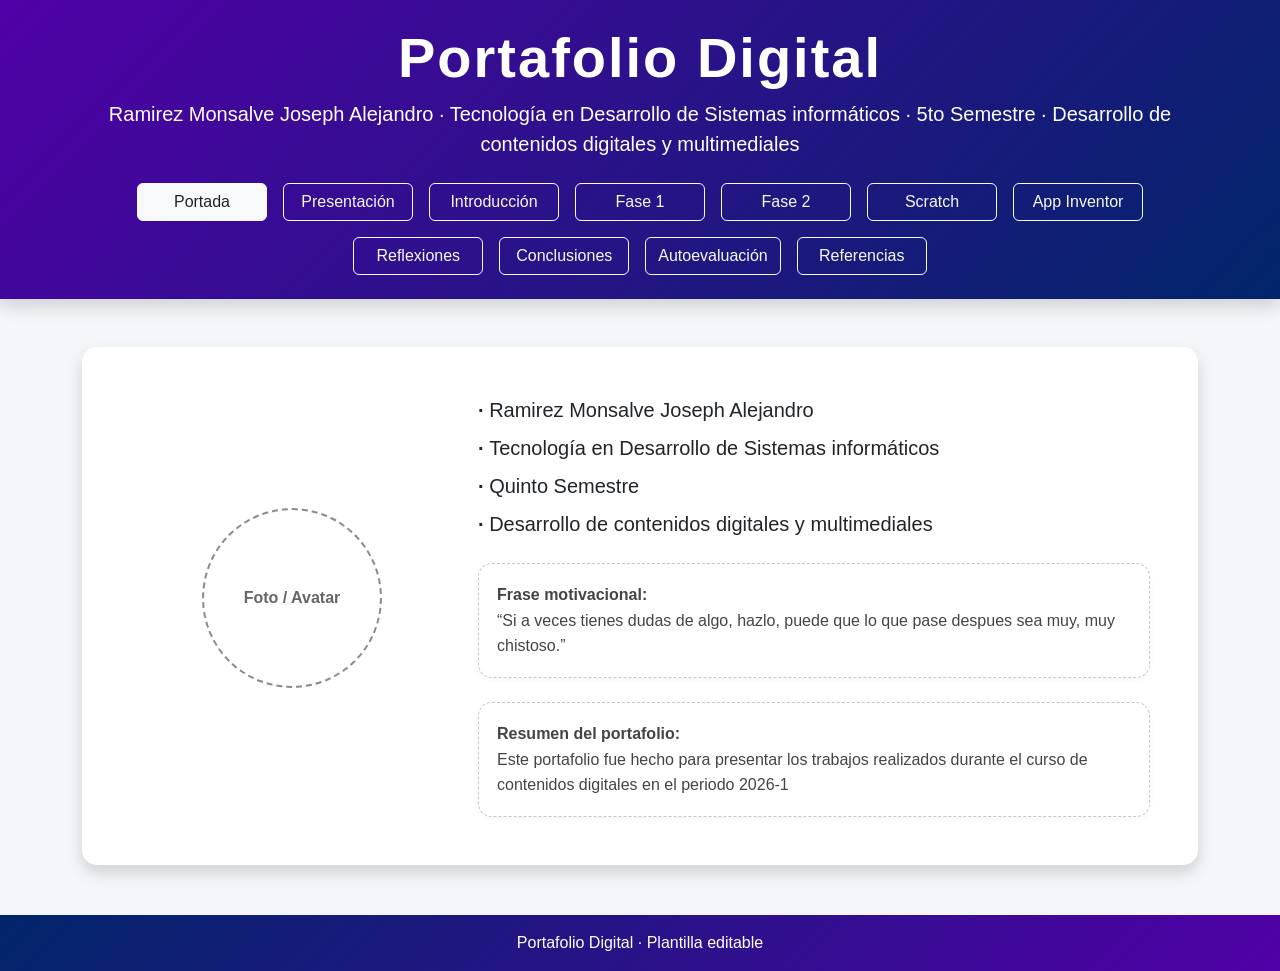
==== index.html @ 457e3049 "24/05/2026 cambios hechos en la portada e introduccion" ====
<!DOCTYPE html>
<html lang="es">

<head>
    <meta charset="UTF-8">
    <meta name="viewport" content="width=device-width, initial-scale=1.0">
    <title>Portafolio Digital</title>

    <!-- Bootstrap 5 -->
    <link href="https://cdn.jsdelivr.net/npm/bootstrap@5.3.7/dist/css/bootstrap.min.css" rel="stylesheet">

    <!-- CSS propio -->
    <link rel="stylesheet" href="estilosPortafolio.css">
</head>

<body>

    <header class="bg-dark text-white text-center py-4 shadow">
        <div class="container">
            <h1 class="display-4 fw-bold mb-2">Portafolio Digital</h1>

            <p class="lead mb-0">
                Ramirez Monsalve Joseph Alejandro · Tecnología en Desarrollo de Sistemas informáticos · 5to Semestre · Desarrollo de contenidos digitales y multimediales
            </p>

            <nav class="mt-4">
                <ul class="nav justify-content-center gap-3">
                    <li class="nav-item">
                        <button class="btn btn-outline-light menu-btn" onclick="mostrarSeccion('portada', this)">Portada</button>
                    </li>
                    <li class="nav-item">
                        <button class="btn btn-outline-light menu-btn" onclick="mostrarSeccion('presentacion', this)">Presentación</button>
                    </li>
                    <li class="nav-item">
                        <button class="btn btn-outline-light menu-btn" onclick="mostrarSeccion('introduccion', this)">Introducción</button>
                    </li>
                    <li class="nav-item">
                        <button class="btn btn-outline-light menu-btn" onclick="mostrarSeccion('fase1', this)">Fase 1</button>
                    </li>
                    <li class="nav-item">
                        <button class="btn btn-outline-light menu-btn" onclick="mostrarSeccion('fase2', this)">Fase 2</button>
                    </li>
                    <li class="nav-item">
                        <button class="btn btn-outline-light menu-btn" onclick="mostrarSeccion('scratch', this)">Scratch</button>
                    </li>
                    <li class="nav-item">
                        <button class="btn btn-outline-light menu-btn" onclick="mostrarSeccion('appinventor', this)">App Inventor</button>
                    </li>
                    <li class="nav-item">
                        <button class="btn btn-outline-light menu-btn" onclick="mostrarSeccion('reflexiones', this)">Reflexiones</button>
                    </li>
                    <li class="nav-item">
                        <button class="btn btn-outline-light menu-btn" onclick="mostrarSeccion('conclusiones', this)">Conclusiones</button>
                    </li>
                    <li class="nav-item">
                        <button class="btn btn-outline-light menu-btn" onclick="mostrarSeccion('autoevaluacion', this)">Autoevaluación</button>
                    </li>
                    <li class="nav-item">
                        <button class="btn btn-outline-light menu-btn" onclick="mostrarSeccion('referencias', this)">Referencias</button>
                    </li>
                </ul>
            </nav>
        </div>
    </header>

    <main class="container my-5">

        <!-- PORTADA / INICIO -->
        <section id="portada" class="contenido-seccion">
            <div class="card shadow border-0 mb-5">
                <div class="card-body p-4 p-md-5">
                    <div class="row align-items-center g-4">
                        <div class="col-md-4 text-center">
                            <div class="avatar-placeholder mx-auto mb-3">Foto / Avatar</div>
                        </div>
                        <div class="col-md-8">
                            <p class="fs-5 mb-2"><strong> · </strong>Ramirez Monsalve Joseph Alejandro</p>
                            <p class="fs-5 mb-2"><strong> · </strong>Tecnología en Desarrollo de Sistemas informáticos</p>
                            <p class="fs-5 mb-2"><strong> · </strong>Quinto Semestre</p>
                            <p class="fs-5 mb-4"><strong> · </strong>Desarrollo de contenidos digitales y multimediales</p>

                            <div class="template-box mb-4">
                                <strong>Frase motivacional:</strong><br>
                                “Si a veces tienes dudas de algo, hazlo, puede que lo que pase despues sea muy, muy chistoso.”
                            </div>

                            <div class="template-box">
                                <strong>Resumen del portafolio:</strong><br>
                                Este portafolio fue hecho para presentar los trabajos realizados durante el curso de contenidos digitales en el periodo 2026-1
                            </div>
                        </div>
                    </div>
                </div>
            </div>
        </section>

        <!-- PRESENTACIÓN PERSONAL -->
        <section id="presentacion" class="contenido-seccion d-none">
            <div class="card shadow border-0 mb-5">
                <div class="card-body p-4 p-md-5">
                    <h2 class="mb-4">Presentación Personal</h2>

                    <div class="row g-4">
                        <div class="col-md-4 text-center">
                            <div class="photo-placeholder mx-auto mb-3">Foto personal</div>
                            <p class="text-muted">Inserta aquí tu fotografía</p>
                        </div>
                        <div class="col-md-8">
                            <div class="template-box mb-3">
                                <strong>Datos académicos:</strong><br>
                                Programa: Tecnología en Desarrollo de Sistemas informáticos<br>
                                Semestre: 5<br>
                                Institución: Unidades Tecnologicas de Santander<br>
                                Grupo: B193
                            </div>

                            <div class="template-box mb-3">
                                <strong>Competencias adquiridas:</strong><br>
                                <strong> · </strong>Aplicación básica de IA en actividades académicas y creativas.<br>
                                <strong> · </strong>Uso de plataformas como Scratch, App Inventor, Canva y recursos multimedia.<br>
                                <strong> · </strong>Fortalecimiento de habilidades de investigación, análisis y síntesis de información.<br>
                                <strong> · </strong>Mejora en la autonomía y adaptación al uso de nuevas tecnologías.<br>
                                <strong> · </strong>Diseño y organización de recursos visuales, presentaciones e infografías digitales.<br>
                            </div>

                            <div class="template-box mb-3">
                                <strong>Expectativas del portafolio:</strong><br>
                                El propósito del portafolio es el de registrar los trabajos hechos en el curso a lo largo del semestre en un espacio 
                                organizado, así se pueden presentar proyectos, reflexiones y las actividades realizadas, demostrando el compromiso obtenido
                                durante el curso. <br>
                                Tambien sirve como apoyo para futuras experiencias académicas o profesionales relacionadas con el uso de tecnologías 
                                digitales y programación educativa.
                            </div>

                            <div class="template-box">
                                <strong>Redes académicas:</strong><br>
                                GitHub: https://github.com/JosRamAleMon<br>
                                Correo académico: jalejandroramirez@uts.edu.co
                            </div>
                        </div>
                    </div>
                </div>
            </div>
        </section>

        <!-- INTRODUCCIÓN Y OBJETIVOS -->
        <section id="introduccion" class="contenido-seccion d-none">
            <div class="card shadow border-0 mb-5">
                <div class="card-body p-4 p-md-5">
                    <h2 class="mb-4">Introducción y Objetivos</h2>

                    <div class="row g-4">
                        <div class="col-lg-6">
                            <div class="template-box h-100">
                                <strong>Descripción del portafolio:</strong><br>
                                Explica aquí qué contiene el portafolio, cómo está organizado y para qué sirve.
                            </div>
                        </div>
                        <div class="col-lg-6">
                            <div class="template-box h-100">
                                <strong>Propósito pedagógico:</strong><br>
                                Describe la intención formativa del portafolio y cómo evidencia tu proceso de aprendizaje.
                            </div>
                        </div>
                        <div class="col-lg-6">
                            <div class="template-box h-100">
                                <strong>Competencias desarrolladas:</strong><br>
                                Escribe aquí las competencias digitales, creativas, investigativas y comunicativas que has trabajado.
                            </div>
                        </div>
                        <div class="col-lg-6">
                            <div class="template-box h-100">
                                <strong>Objetivos de aprendizaje del semestre:</strong><br>
                                Enumera o redacta los objetivos que esperabas alcanzar durante el semestre.
                            </div>
                        </div>
                    </div>
                </div>
            </div>
        </section>

        <!-- FASE 1 -->
        <section id="fase1" class="contenido-seccion d-none">
            <h2 class="text-center mb-4">Fase 1 – Fundamentos del Diseño Digital y Creación de Contenidos</h2>

            <div class="card mb-5 shadow">
                <div class="card-body">
                    <h3 class="card-title text-center mb-4">
                        Reflexion sobre fundamentos de contenidos digitales
                    </h3>
                    <p> Reflexión escrita sobre fundamentos del diseño digital + Principios multimedia de Mayer + Tendencias, Licenciamiento, y ejemplos de buen uso. </p>
                    <div style="position: relative; width: 100%; height: 0; padding-top: 56.2500%; padding-bottom: 0; box-shadow: 0 2px 8px 0 rgba(63,69,81,0.16); margin-top: 1.6em; margin-bottom: 0.9em; overflow: hidden; border-radius: 8px; will-change: transform;">
                        <iframe loading="lazy" style="position: absolute; width: 100%; height: 100%; top: 0; left: 0; border: none; padding: 0;margin: 0;" src="https://www.canva.com/design/DAHDxlgS-uE/zP5AZ1cDofxCfJbqHBck_g/view?embed" allowfullscreen="allowfullscreen" allow="fullscreen"></iframe>
                    </div>
                </div>
            </div>

            <div class="card mb-5 shadow">
                <div class="card-body">
                    <h3 class="card-title text-center mb-4">
                        Infografia Interactiva
                    </h3>
                    <p>Infografia interactiva sobre los componentes de un computador, hecho con ayuda de la IA.</p>
                    <div style="width: 100%;">
                        <div style="position: relative; padding-bottom: 200%; padding-top: 0; height: 0;">
                            <iframe title="Componentes de un Computador" frameborder="0" width="800" height="1600" style="position: absolute; top: 0; left: 0; width: 100%; height: 100%;" src="https://view.genially.com/6997bfcaf762c35028108b1b" type="text/html" allowscriptaccess="always" allowfullscreen="true" scrolling="yes" allownetworking="all"></iframe>
                        </div>
                    </div>
                </div>
            </div>

            <div class="card mb-5 shadow">
                <div class="card-body">
                    <h3 class="card-title text-center mb-4">
                        Video educativo corto
                    </h3>
                    <p>Video en base a la presentacion anterior..</p>
                    <div class="ratio ratio-16x9">
                        <iframe width="560" height="315" src="https://www.youtube-nocookie.com/embed/HgiDyEguCLk?si=6AqG0J8-cFuMCOn7" title="YouTube video player" frameborder="0" allow="accelerometer; autoplay; clipboard-write; encrypted-media; gyroscope; picture-in-picture; web-share" referrerpolicy="strict-origin-when-cross-origin" allowfullscreen></iframe>
                    </div>
                </div>
            </div>

            <div class="card mb-5 shadow">
                <div class="card-body">
                    <h3 class="card-title text-center mb-4">
                        Presentacion Interactiva
                    </h3>
                    <p>Presentacion hecha segun un video explicativo sobre contenido digital.</p>
                    <div style="position: relative; width: 100%; height: 0; padding-top: 56.2500%; padding-bottom: 0; box-shadow: 0 2px 8px 0 rgba(63,69,81,0.16); margin-top: 1.6em; margin-bottom: 0.9em; overflow: hidden; border-radius: 8px; will-change: transform;">
                        <iframe loading="lazy" style="position: absolute; width: 100%; height: 100%; top: 0; left: 0; border: none; padding: 0;margin: 0;" src="https://www.canva.com/design/DAHA7z_H5Ng/VsrTJFutkzbxdlddaWhk6Q/view?embed" allowfullscreen="allowfullscreen" allow="fullscreen"></iframe>
                    </div>
                </div>
            </div>

            <div class="card mb-5 shadow">
                <div class="card-body">
                    <h3 class="card-title text-center mb-4">
                        Matriz de Planeacion
                    </h3>
                    <div style="position: relative; width: 100%; height: 0; padding-top: 75.0000%; padding-bottom: 0; box-shadow: 0 2px 8px 0 rgba(63,69,81,0.16); margin-top: 1.6em; margin-bottom: 0.9em; overflow: hidden; border-radius: 8px; will-change: transform;">
                        <iframe loading="lazy" style="position: absolute; width: 100%; height: 100%; top: 0; left: 0; border: none; padding: 0;margin: 0;" src="https://www.canva.com/design/DAHBl4acX18/O8bgOC0KvhC_Vy_Od4JglA/view?embed" allowfullscreen="allowfullscreen" allow="fullscreen"></iframe>
                    </div>
                </div>
            </div>
        </section>

        <!-- FASE 2 -->
        <section id="fase2" class="contenido-seccion d-none">
            <h2 class="text-center mb-4">Fase 2 – Inteligencia Artificial y Programación Educativa</h2>

            <div class="card mb-5 shadow">
                <div class="card-body">
                    <h3 class="card-title text-center mb-4">
                        Gastos economicos de la IA
                    </h3>
                    <p>Infografia explicativa hecha con apoyo de la IA. Tener en cuenta el ejercicio evaluativo disponible al final.</p>
                    <div style="width: 100%;">
                        <div style="position: relative; padding-bottom: 200%; padding-top: 0; height: 0;">
                            <iframe title="GASTOS ECONÓMICOS DE LA IA" frameborder="0" width="800" height="1600" style="position: absolute; top: 0; left: 0; width: 100%; height: 100%;" src="https://view.genially.com/69a2ddd88cd01024f6133fe0" type="text/html" allowscriptaccess="always" allowfullscreen="true" scrolling="yes" allownetworking="all"></iframe>
                        </div>
                    </div>
                </div>
            </div>

            <div class="card mb-5 shadow">
                <div class="card-body">
                    <h3 class="card-title text-center mb-4">
                        Costos de la IA
                    </h3>
                    <p>Video segun la presentacion anterior.</p>
                    <div class="ratio ratio-16x9">
                        <iframe width="560" height="315" src="https://www.youtube-nocookie.com/embed/7w4ALa8nwgw?si=UfQbt5J9OAQ-_tDI" title="YouTube video player" frameborder="0" allow="accelerometer; autoplay; clipboard-write; encrypted-media; gyroscope; picture-in-picture; web-share" referrerpolicy="strict-origin-when-cross-origin" allowfullscreen></iframe>
                    </div>
                </div>
            </div>

            <div class="card mb-5 shadow">
                <div class="card-body">
                    <h3 class="card-title text-center mb-4">
                        Infografia + Diseño de prompts educativos + Recursos de texto con IA + Recursos visuales con IA
                    </h3>
                    <p>Infografia en donde, aparte de la informacion consultada, se muestran los prompts utilizados para el proceso de creacion.</p>
                    <div class="ratio ratio-16x9">
                        <iframe src="documentos/Prompts y Bibliografia - IA y Sostenibilidad - Ramirez Joseph.pdf" width="100%" height="600px" style="border:none;"></iframe>
                    </div>
                </div>
            </div>

            <div class="col-md-6">
                <div class="card h-100 shadow">
                    <div class="card-body">
                        <h3 class="card-title text-center mb-3">
                            Actividad de programación creativa
                        </h3>
                        <div class="ratio ratio-4x3">
                            <iframe src="https://scratch.mit.edu/projects/1287718430/embed" allowtransparency="true" width="485" height="402" frameborder="0" scrolling="no" allowfullscreen></iframe>
                        </div>
                    </div>
                </div>
            </div>
        </section>

        <!-- SCRATCH -->
        <section id="scratch" class="contenido-seccion d-none">
            <h2 class="text-center mb-5">Proyectos Scratch</h2>

            <div class="card mb-5 shadow">
                <div class="card-body">
                    <h3 class="card-title text-center mb-4">
                        Mapa Conceptual de Scratch
                    </h3>
                    <div class="ratio ratio-16x9">
                        <iframe src="documentos/Mapa conceptual - Scratch - Ramirez Joseph.pdf" width="100%" height="600px" style="border:none;"></iframe>
                    </div>
                </div>
            </div>

            <div class="row g-4">
                <div class="col-md-6">
                    <div class="card h-100 shadow">
                        <div class="card-body">
                            <h3 class="card-title text-center mb-3">Sistema Solar</h3>
                            <div class="ratio ratio-4x3">
                                <iframe src="https://scratch.mit.edu/projects/1297972768/embed" allowtransparency="true" width="485" height="402" frameborder="0" scrolling="no" allowfullscreen></iframe>
                            </div>
                        </div>
                    </div>
                </div>

                <div class="col-md-6">
                    <div class="card h-100 shadow">
                        <div class="card-body">
                            <h3 class="card-title text-center mb-3">Quiz Matematico</h3>
                            <div class="ratio ratio-4x3">
                                <iframe src="https://scratch.mit.edu/projects/1297579732/embed" allowtransparency="true" width="485" height="402" frameborder="0" scrolling="no" allowfullscreen></iframe>
                            </div>
                        </div>
                    </div>
                </div>

                <div class="col-md-6">
                    <div class="card h-100 shadow">
                        <div class="card-body">
                            <h3 class="card-title text-center mb-3">Cuento</h3>
                            <div class="ratio ratio-4x3">
                                <iframe src="https://scratch.mit.edu/projects/1298698704/embed" allowtransparency="true" width="485" height="402" frameborder="0" scrolling="no" allowfullscreen></iframe>
                            </div>
                        </div>
                    </div>
                </div>

                <div class="col-md-6">
                    <div class="card h-100 shadow">
                        <div class="card-body">
                            <h3 class="card-title text-center mb-3">Ortografia</h3>
                            <div class="ratio ratio-4x3">
                                <iframe src="https://scratch.mit.edu/projects/1298801703/embed" allowtransparency="true" width="485" height="402" frameborder="0" scrolling="no" allowfullscreen></iframe>
                            </div>
                        </div>
                    </div>
                </div>

                <div class="col-md-6">
                    <div class="card h-100 shadow">
                        <div class="card-body">
                            <h3 class="card-title text-center mb-3">Laboratorio</h3>
                            <div class="ratio ratio-4x3">
                                <iframe src="https://scratch.mit.edu/projects/1298909895/embed" allowtransparency="true" width="485" height="402" frameborder="0" scrolling="no" allowfullscreen></iframe>
                            </div>
                        </div>
                    </div>
                </div>

                <div class="col-md-6">
                    <div class="card h-100 shadow">
                        <div class="card-body">
                            <h3 class="card-title text-center mb-3">Parcial 2do Corte</h3>
                            <div class="ratio ratio-4x3">
                                <iframe src="https://scratch.mit.edu/projects/1312645469/embed" allowtransparency="true" width="485" height="402" frameborder="0" scrolling="no" allowfullscreen></iframe>
                            </div>
                        </div>
                    </div>
                </div>
            </div>
        </section>

        <!-- APP INVENTOR -->
        <section id="appinventor" class="contenido-seccion d-none">
            <h2 class="text-center mb-4">App Inventor</h2>

            <div class="card mb-5 shadow">
                <div class="card-body">
                    <h3 class="card-title text-center mb-4">
                        Mapa Mental App Inventor
                    </h3>
                    <div style="position: relative; width: 100%; height: 0; padding-top: 75.0000%; padding-bottom: 0; box-shadow: 0 2px 8px 0 rgba(63,69,81,0.16); margin-top: 1.6em; margin-bottom: 0.9em; overflow: hidden; border-radius: 8px; will-change: transform;">
                        <iframe loading="lazy" style="position: absolute; width: 100%; height: 100%; top: 0; left: 0; border: none; padding: 0;margin: 0;" src="https://www.canva.com/design/DAHGLZh286Y/VgkXWiaqNNBpdiBwEjLfTA/view?embed" allowfullscreen="allowfullscreen" allow="fullscreen"></iframe>
                    </div>
                </div>
            </div>

            <div class="card mb-5 shadow">
                <div class="card-body">
                    <h3 class="card-title text-center mb-4">
                        Diapositivas App Inventor
                    </h3>
                    <div style="position: relative; width: 100%; height: 0; padding-top: 56.2500%; padding-bottom: 0; box-shadow: 0 2px 8px 0 rgba(63,69,81,0.16); margin-top: 1.6em; margin-bottom: 0.9em; overflow: hidden; border-radius: 8px; will-change: transform;">
                        <iframe loading="lazy" style="position: absolute; width: 100%; height: 100%; top: 0; left: 0; border: none; padding: 0;margin: 0;" src="https://www.canva.com/design/DAHGLRhFY_k/t3JKdBAyfsK-HXlJycbYrQ/view?embed" allowfullscreen="allowfullscreen" allow="fullscreen"></iframe>
                    </div>
                </div>
            </div>

            <div class="card mb-5 shadow">
                <div class="card-body text-center">
                    <h3 class="card-title mb-4">Mi Primer App</h3>
                    <img src="imagenes/miprimerapp.png" alt="Captura de MiPrimerApp" class="img-fluid rounded shadow mb-3">
                    <p>Test sencillo.</p>
                    <a href="APKs/MiPrimeraApp.apk" download class="btn btn-primary"> Descargar APK</a>
                    <a href="AIAs/MiPrimeraApp.aia" download class="btn btn-primary"> Descargar AIA</a>
                </div>
            </div>

            <div class="card mb-5 shadow">
                <div class="card-body text-center">
                    <h3 class="card-title mb-4">Brujula</h3>
                    <img src="imagenes/brujula.png" alt="Captura de Brujula" class="img-fluid rounded shadow mb-3">
                    <p>Gira tu celular para girar la brujula.</p>
                    <a href="APKs/EjercicioBrujula_RamirezMonsalveJosephAlejandro_1096700962.apk" download class="btn btn-primary"> Descargar APK</a>
                    <a href="AIAs/EjercicioBrujula_RamirezMonsalveJosephAlejandro_1096700962.aia" download class="btn btn-primary"> Descargar AIA</a>
                </div>
            </div>

            <div class="card mb-5 shadow">
                <div class="card-body text-center">
                    <h3 class="card-title mb-4">Registros de Lista</h3>
                    <img src="imagenes/registrolista.png" alt="Captura de Registros de Lista" class="img-fluid rounded shadow mb-3">
                    <p>Test para una base de datos local.</p>
                    <a href="APKs/RegistrosDeLista.apk" download class="btn btn-primary"> Descargar APK</a>
                    <a href="AIAs/RegistrosDeLista.aia" download class="btn btn-primary"> Descargar AIA</a>
                </div>
            </div>

            <div class="card mb-5 shadow">
                <div class="card-body text-center">
                    <h3 class="card-title mb-4">Base de Datos TinyDB</h3>
                    <img src="imagenes/tinydb.png" alt="Captura de TinyDB" class="img-fluid rounded shadow mb-3">
                    <p>Test para una base de datos usando TinyDB.</p>
                    <a href="APKs/BaseDatosTinyDB.apk" download class="btn btn-primary"> Descargar APK</a>
                    <a href="AIAs/BaseDatosTinyDB.aia" download class="btn btn-primary"> Descargar AIA</a>
                </div>
            </div>

            <div class="card mb-5 shadow">
                <div class="card-body text-center">
                    <h3 class="card-title mb-4">Login Firebase</h3>
                    <img src="imagenes/firebase.png" alt="Captura de Firebase" class="img-fluid rounded shadow mb-3">
                    <p>Test para iniciar sesion usando FireBase.</p>
                    <a href="APKs/LoginFirebaseV3.apk" download class="btn btn-primary"> Descargar APK</a>
                    <a href="AIAs/LoginFirebaseV3.aia" download class="btn btn-primary"> Descargar AIA</a>
                </div>
            </div>

            <div class="card mb-5 shadow">
                <div class="card-body text-center">
                    <h3 class="card-title mb-4">Parcial Corte 2</h3>
                    <img src="imagenes/parcial2.png" alt="Captura de segundo parcial" class="img-fluid rounded shadow mb-3">
                    <p>Parcial para el corte 2.</p>
                    <a href="APKs/ParcialCorte2_RamirezMonsalveJoseph1096700962.apk" download class="btn btn-primary"> Descargar APK</a>
                    <a href="AIAs/ParcialCorte2_RamirezMonsalveJoseph1096700962.aia" download class="btn btn-primary"> Descargar AIA</a>
                </div>
            </div>
        </section>

        <!-- REFLEXIONES Y APRENDIZAJES -->
        <section id="reflexiones" class="contenido-seccion d-none">
            <div class="card shadow border-0 mb-5">
                <div class="card-body p-4 p-md-5">
                    <h2 class="mb-4">Reflexiones y Aprendizajes</h2>

                    <div class="row g-4">
                        <div class="col-md-6">
                            <div class="template-box h-100">
                                <strong>Reflexión crítica por Fase 1:</strong><br>
                                Escribe aquí tu análisis sobre lo aprendido, lo que te costó y lo que aportó esta fase.
                            </div>
                        </div>
                        <div class="col-md-6">
                            <div class="template-box h-100">
                                <strong>Reflexión crítica por Fase 2:</strong><br>
                                Escribe aquí tu reflexión sobre IA, prompts y recursos generados con tecnología.
                            </div>
                        </div>
                        <div class="col-md-6">
                            <div class="template-box h-100">
                                <strong>Reflexión crítica por Scratch:</strong><br>
                                Escribe aquí tu reflexión sobre pensamiento lógico, secuencias, interacción y juego educativo.
                            </div>
                        </div>
                        <div class="col-md-6">
                            <div class="template-box h-100">
                                <strong>Reflexión crítica por App Inventor:</strong><br>
                                Escribe aquí tu reflexión sobre el diseño de aplicaciones, prototipos y utilidad pedagógica.
                            </div>
                        </div>
                        <div class="col-12">
                            <div class="template-box">
                                <strong>Aprendizajes más significativos:</strong><br>
                                Escribe aquí los aprendizajes que más marcaron tu proceso.
                            </div>
                        </div>
                        <div class="col-12">
                            <div class="template-box">
                                <strong>Dificultades superadas:</strong><br>
                                Describe aquí los retos que enfrentaste y cómo los resolviste.
                            </div>
                        </div>
                        <div class="col-12">
                            <div class="template-box">
                                <strong>Conexión con el perfil profesional:</strong><br>
                                Explica aquí cómo lo aprendido se relaciona con tu formación y tu futuro laboral.
                            </div>
                        </div>
                    </div>
                </div>
            </div>
        </section>

        <!-- CONCLUSIONES -->
        <section id="conclusiones" class="contenido-seccion d-none">
            <div class="card shadow border-0 mb-5">
                <div class="card-body p-4 p-md-5">
                    <h2 class="mb-4">Conclusiones</h2>

                    <div class="row g-4">
                        <div class="col-md-6">
                            <div class="template-box h-100">
                                <strong>Síntesis del proceso formativo:</strong><br>
                                Resume aquí el recorrido general del semestre.
                            </div>
                        </div>
                        <div class="col-md-6">
                            <div class="template-box h-100">
                                <strong>Competencias consolidadas:</strong><br>
                                Escribe aquí las competencias que fortaleciste de manera más clara.
                            </div>
                        </div>
                        <div class="col-md-6">
                            <div class="template-box h-100">
                                <strong>Propuesta de mejora:</strong><br>
                                Señala aquí qué mejorarías en futuras versiones del portafolio o de tu trabajo.
                            </div>
                        </div>
                        <div class="col-md-6">
                            <div class="template-box h-100">
                                <strong>Proyección profesional:</strong><br>
                                Explica aquí cómo aplicarás estas habilidades en tu vida profesional.
                            </div>
                        </div>
                    </div>
                </div>
            </div>
        </section>

        <!-- AUTOEVALUACIÓN -->
        <section id="autoevaluacion" class="contenido-seccion d-none">
            <div class="card shadow border-0 mb-5">
                <div class="card-body p-4 p-md-5">
                    <h2 class="mb-4">Autoevaluación</h2>
                    <p class="mb-4">Completa esta sección con una valoración cuantitativa y una reflexión cualitativa.</p>

                    <div class="row g-4 mb-4">
                        <div class="col-md-4">
                            <div class="template-box text-center h-100">
                                <strong>Puntaje general</strong><br>
                                [__ / 5]<br>
                                [__ / 100]
                            </div>
                        </div>
                        <div class="col-md-4">
                            <div class="template-box h-100">
                                <strong>¿Qué aprendí?</strong><br>
                                Escribe aquí tu respuesta.
                            </div>
                        </div>
                        <div class="col-md-4">
                            <div class="template-box h-100">
                                <strong>¿Qué mejoraría?</strong><br>
                                Escribe aquí tu respuesta.
                            </div>
                        </div>
                    </div>

                    <div class="template-box">
                        <strong>¿Cómo aplico esto en mi vida profesional?</strong><br>
                        Escribe aquí cómo aplicarás lo aprendido en proyectos, trabajos o estudios futuros.
                    </div>
                </div>
            </div>
        </section>

        <!-- REFERENCIAS Y HERRAMIENTAS -->
        <section id="referencias" class="contenido-seccion d-none">
            <div class="card shadow border-0 mb-5">
                <div class="card-body p-4 p-md-5">
                    <h2 class="mb-4">Referencias y Herramientas</h2>

                    <div class="row g-4">
                        <div class="col-md-6">
                            <div class="template-box h-100">
                                <strong>Herramientas digitales utilizadas:</strong><br>
                                Canva<br>
                                Genially<br>
                                Scratch<br>
                                MIT App Inventor<br>
                                YouTube<br>
                                [Agrega aquí otras herramientas]
                            </div>
                        </div>
                        <div class="col-md-6">
                            <div class="template-box h-100">
                                <strong>Recursos de IA utilizados:</strong><br>
                                [Nombre de IA 1]<br>
                                [Nombre de IA 2]<br>
                                [Nombre de IA 3]
                            </div>
                        </div>
                        <div class="col-12">
                            <div class="template-box">
                                <strong>URLs empleadas:</strong><br>
                                [Pega aquí los enlaces de los recursos usados]
                            </div>
                        </div>
                        <div class="col-12">
                            <div class="template-box">
                                <strong>Referencias bibliográficas en APA 7:</strong><br>
                                [Autor, A. A. (Año). Título. Editorial o URL.]<br>
                                [Autor, B. B. (Año). Título. Editorial o URL.]<br>
                                [Agrega todas las referencias necesarias]
                            </div>
                        </div>
                    </div>
                </div>
            </div>
        </section>

    </main>

    <footer class="text-white text-center py-3">
        <p class="mb-0">Portafolio Digital · Plantilla editable</p>
    </footer>

    <script src="https://cdn.jsdelivr.net/npm/bootstrap@5.3.7/dist/js/bootstrap.bundle.min.js"></script>
    <script src="javaPortafolio.js"></script>
</body>
</html>
---- estilosPortafolio.css ----
body {
    background-color: #f4f6f9;
    font-family: Arial, Helvetica, sans-serif;
    margin: 0;
    padding: 0;
    color: #333;
}

header {
    background: linear-gradient(135deg, #5100a7, #002569);
}

header h1 {
    font-weight: bold;
    letter-spacing: 2px;
}

header p {
    font-size: 1.1rem;
}

.nav {
    flex-wrap: wrap;
}

.menu-btn {
    transition: all 0.3s ease;
    min-width: 130px;
}

.menu-btn:hover {
    transform: translateY(-3px);
}

.contenido-seccion {
    animation: aparecer 0.5s ease;
}

.contenido-seccion h2 {
    font-weight: bold;
    margin-bottom: 40px;
    color: #0d1b2a;
}

.card {
    border: none;
    border-radius: 15px;
    overflow: hidden;
    transition: transform 0.3s ease;
}

.card:hover {
    transform: scale(1.01);
}

.card-body {
    padding: 30px;
}

.card-title {
    font-weight: bold;
    color: #1b263b;
}

iframe {
    width: 100%;
    height: 100%;
    border: none;
    border-radius: 10px;
}

img {
    max-height: 600px;
    object-fit: contain;
}

.btn-primary {
    background-color: #340077;
    border: none;
    padding: 10px 20px;
    transition: 0.3s ease;
}

.btn-primary:hover {
    background-color: #362d8a;
}

footer {
    margin-top: 50px;
    background: linear-gradient(135deg, #002569, #5100a7);
}

.avatar-placeholder,
.photo-placeholder {
    width: 180px;
    height: 180px;
    border-radius: 50%;
    border: 2px dashed #8a8a8a;
    display: flex;
    align-items: center;
    justify-content: center;
    text-align: center;
    background: #fff;
    color: #666;
    font-weight: bold;
    margin: 0 auto;
    padding: 15px;
}

.photo-placeholder {
    border-radius: 18px;
    width: 100%;
    max-width: 320px;
    height: 260px;
}

.template-box {
    background: #ffffff;
    border: 1px dashed #c7c7c7;
    border-radius: 14px;
    padding: 18px;
    color: #444;
    line-height: 1.6;
    box-shadow: 0 2px 6px rgba(0, 0, 0, 0.04);
}

@keyframes aparecer {
    from {
        opacity: 0;
        transform: translateY(15px);
    }

    to {
        opacity: 1;
        transform: translateY(0);
    }
}

@media (max-width: 768px) {
    header h1 {
        font-size: 2rem;
    }

    .menu-btn {
        width: 100%;
    }

    .card-body {
        padding: 20px;
    }

    .avatar-placeholder {
        width: 150px;
        height: 150px;
    }

    .photo-placeholder {
        height: 220px;
    }
}
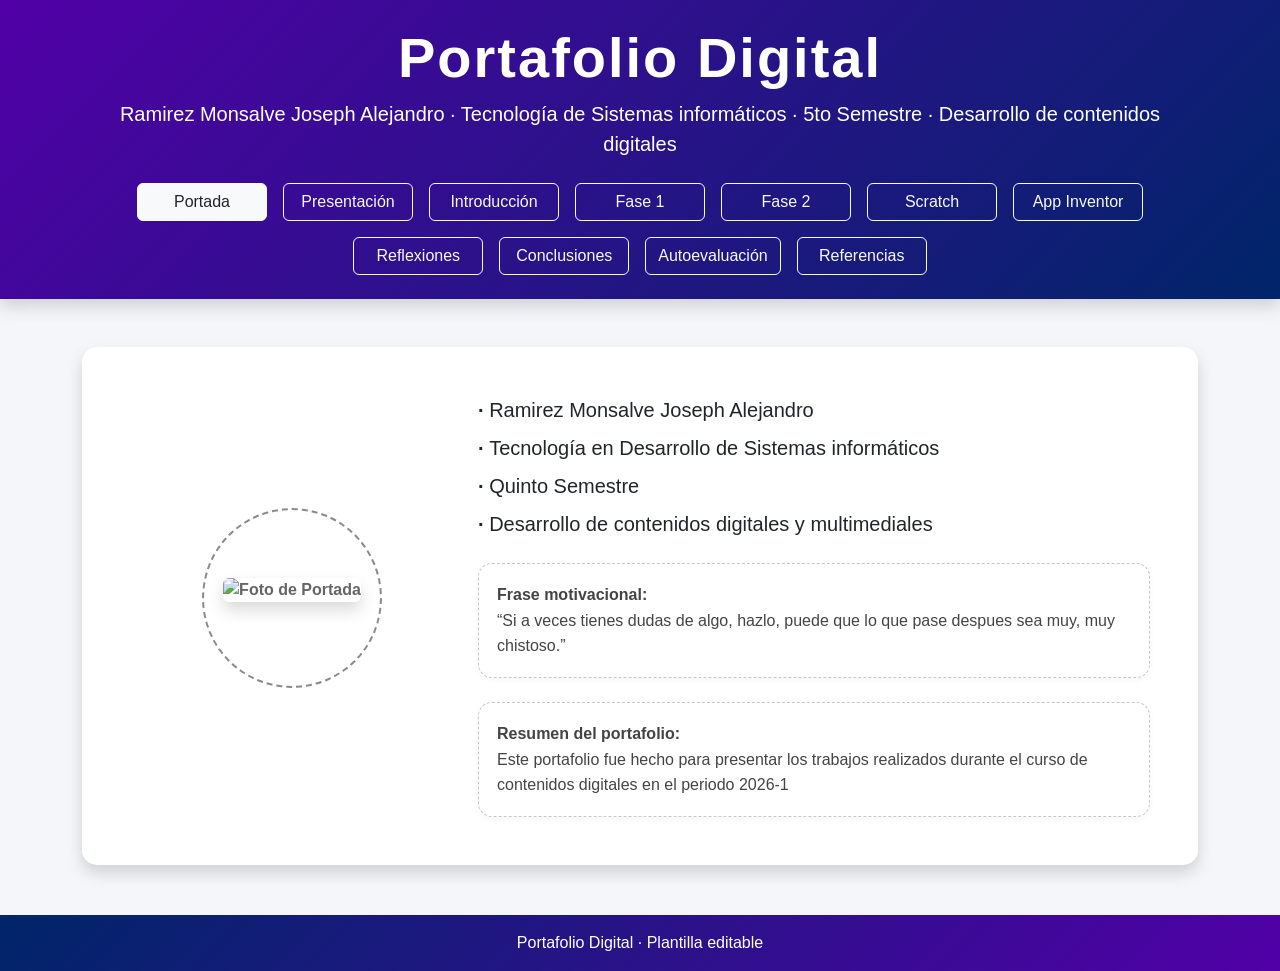
==== commit a85e32e2: "Update index.html" ====
--- a/index.html
+++ b/index.html
@@ -20,7 +20,7 @@
             <h1 class="display-4 fw-bold mb-2">Portafolio Digital</h1>
 
             <p class="lead mb-0">
-                Ramirez Monsalve Joseph Alejandro · Tecnología en Desarrollo de Sistemas informáticos · 5to Semestre · Desarrollo de contenidos digitales y multimediales
+                Ramirez Monsalve Joseph Alejandro · Tecnología de Sistemas informáticos · 5to Semestre · Desarrollo de contenidos digitales
             </p>
 
             <nav class="mt-4">
@@ -71,7 +71,7 @@
                 <div class="card-body p-4 p-md-5">
                     <div class="row align-items-center g-4">
                         <div class="col-md-4 text-center">
-                            <div class="avatar-placeholder mx-auto mb-3">Foto / Avatar</div>
+                            <div class="avatar-placeholder mx-auto mb-3"><img src="imagenes/fotoPortada.png" alt="Foto de Portada" class="img-fluid rounded shadow mb-3"></div>
                         </div>
                         <div class="col-md-8">
                             <p class="fs-5 mb-2"><strong> · </strong>Ramirez Monsalve Joseph Alejandro</p>
@@ -102,8 +102,7 @@
 
                     <div class="row g-4">
                         <div class="col-md-4 text-center">
-                            <div class="photo-placeholder mx-auto mb-3">Foto personal</div>
-                            <p class="text-muted">Inserta aquí tu fotografía</p>
+                            <img src="imagenes/fotoPerfil.jpg" alt="Foto de perfil" class="img-fluid rounded-circle shadow perfil-img">
                         </div>
                         <div class="col-md-8">
                             <div class="template-box mb-3">
@@ -134,7 +133,7 @@
 
                             <div class="template-box">
                                 <strong>Redes académicas:</strong><br>
-                                GitHub: https://github.com/JosRamAleMon<br>
+                                GitHub: <a href="https://github.com/JosRamAleMon">https://github.com/JosRamAleMon</a><br>
                                 Correo académico: jalejandroramirez@uts.edu.co
                             </div>
                         </div>
@@ -153,25 +152,37 @@
                         <div class="col-lg-6">
                             <div class="template-box h-100">
                                 <strong>Descripción del portafolio:</strong><br>
-                                Explica aquí qué contiene el portafolio, cómo está organizado y para qué sirve.
+                                Este portafolio digital reúne las actividades y proyectos hechos durante el curso de Contenidos Digitales. <br>
+                                Incluye evidencias relacionadas con diseño digital, inteligencia artificial, programación educativa, Scratch y App Inventor, 
+                                mostrando el proceso de aprendizaje y aplicación práctica de los recursos o conceptos estudiados.
                             </div>
                         </div>
                         <div class="col-lg-6">
                             <div class="template-box h-100">
                                 <strong>Propósito pedagógico:</strong><br>
-                                Describe la intención formativa del portafolio y cómo evidencia tu proceso de aprendizaje.
+                                El propósito de este portafolio es evidenciar el desarrollo de competencias tecnológicas y pedagógicas mediante la elaboración 
+                                de contenidos interactivos y proyectos digitales. Además, busca fortalecer el aprendizaje autónomo, la innovación y el uso 
+                                responsable de herramientas digitales e inteligencia artificial.
                             </div>
                         </div>
                         <div class="col-lg-6">
                             <div class="template-box h-100">
                                 <strong>Competencias desarrolladas:</strong><br>
-                                Escribe aquí las competencias digitales, creativas, investigativas y comunicativas que has trabajado.
+                                <strong> · </strong>Diseño y creación de contenidos digitales interactivos.<br>
+                                <strong> · </strong>Uso de herramientas de inteligencia artificial aplicadas a la educación.<br>
+                                <strong> · </strong>Desarrollo de proyectos básicos de programación con Scratch y App Inventor.<br>
+                                <strong> · </strong>Aplicación de recursos multimedia para fortalecer procesos de aprendizaje.<br>
+                                <strong> · </strong>Organización y presentación de evidencias académicas en entornos digitales.<br>
                             </div>
                         </div>
                         <div class="col-lg-6">
                             <div class="template-box h-100">
                                 <strong>Objetivos de aprendizaje del semestre:</strong><br>
-                                Enumera o redacta los objetivos que esperabas alcanzar durante el semestre.
+                                <strong> · </strong>Comprender los fundamentos del diseño y la producción de contenidos digitales.<br>
+                                <strong> · </strong>Utilizar herramientas tecnológicas e inteligencia artificial en actividades educativas.<br>
+                                <strong> · </strong>Desarrollar habilidades básicas de programación visual y creación de aplicaciones.<br>
+                                <strong> · </strong>Integrar recursos multimedia e interactivos en proyectos académicos.<br>
+                                <strong> · </strong>Fortalecer el pensamiento lógico y la solución de problemas mediante herramientas digitales.<br>
                             </div>
                         </div>
                     </div>
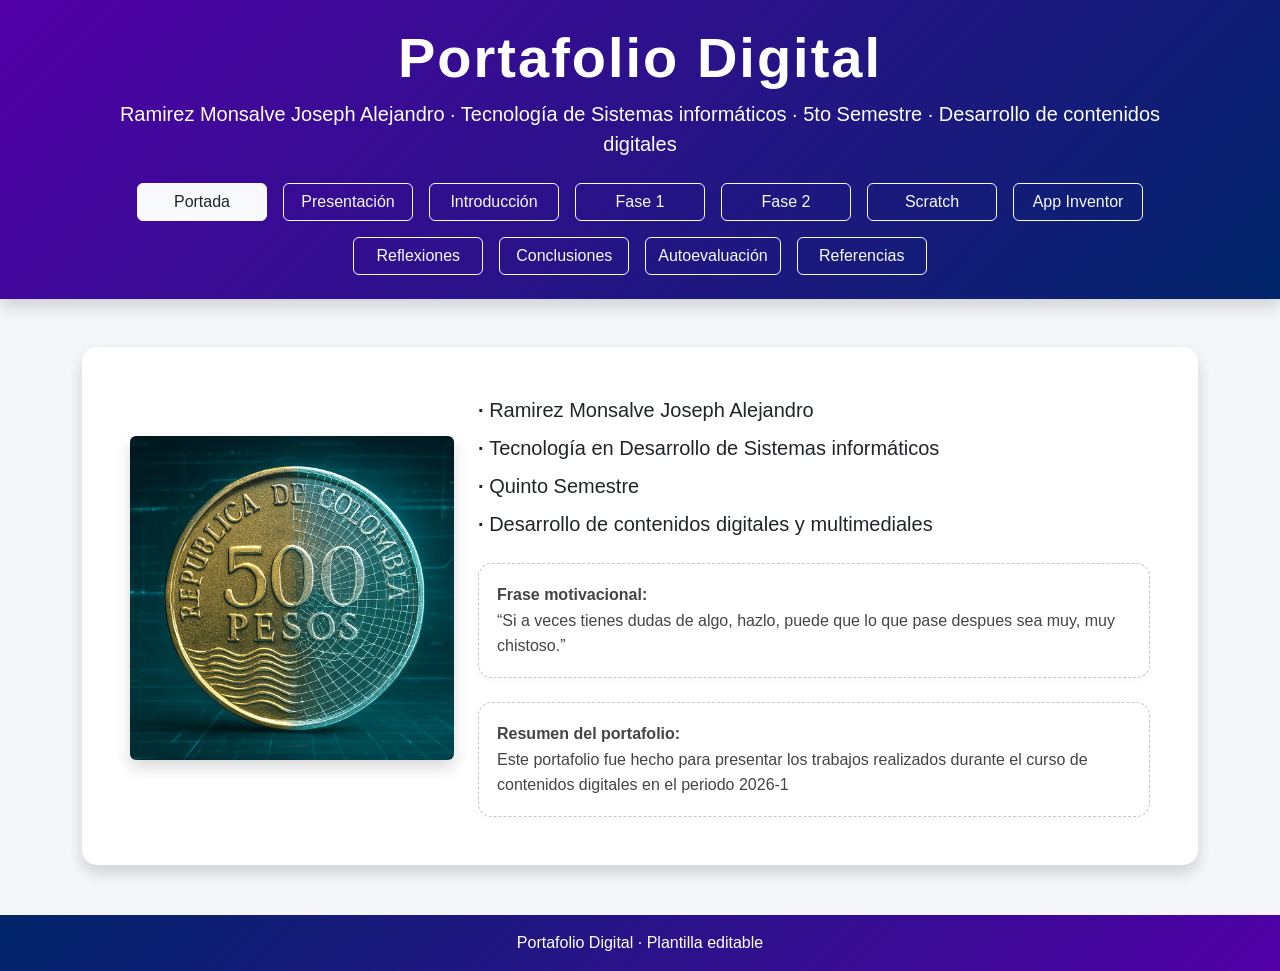
==== commit 60ee3431: "Update index.html" ====
--- a/index.html
+++ b/index.html
@@ -71,7 +71,7 @@
                 <div class="card-body p-4 p-md-5">
                     <div class="row align-items-center g-4">
                         <div class="col-md-4 text-center">
-                            <div class="avatar-placeholder mx-auto mb-3"><img src="imagenes/fotoPortada.png" alt="Foto de Portada" class="img-fluid rounded shadow mb-3"></div>
+                            <img src="imagenes/fotoPortada.png" alt="Foto de Portada" class="img-fluid rounded shadow mb-3">
                         </div>
                         <div class="col-md-8">
                             <p class="fs-5 mb-2"><strong> · </strong>Ramirez Monsalve Joseph Alejandro</p>
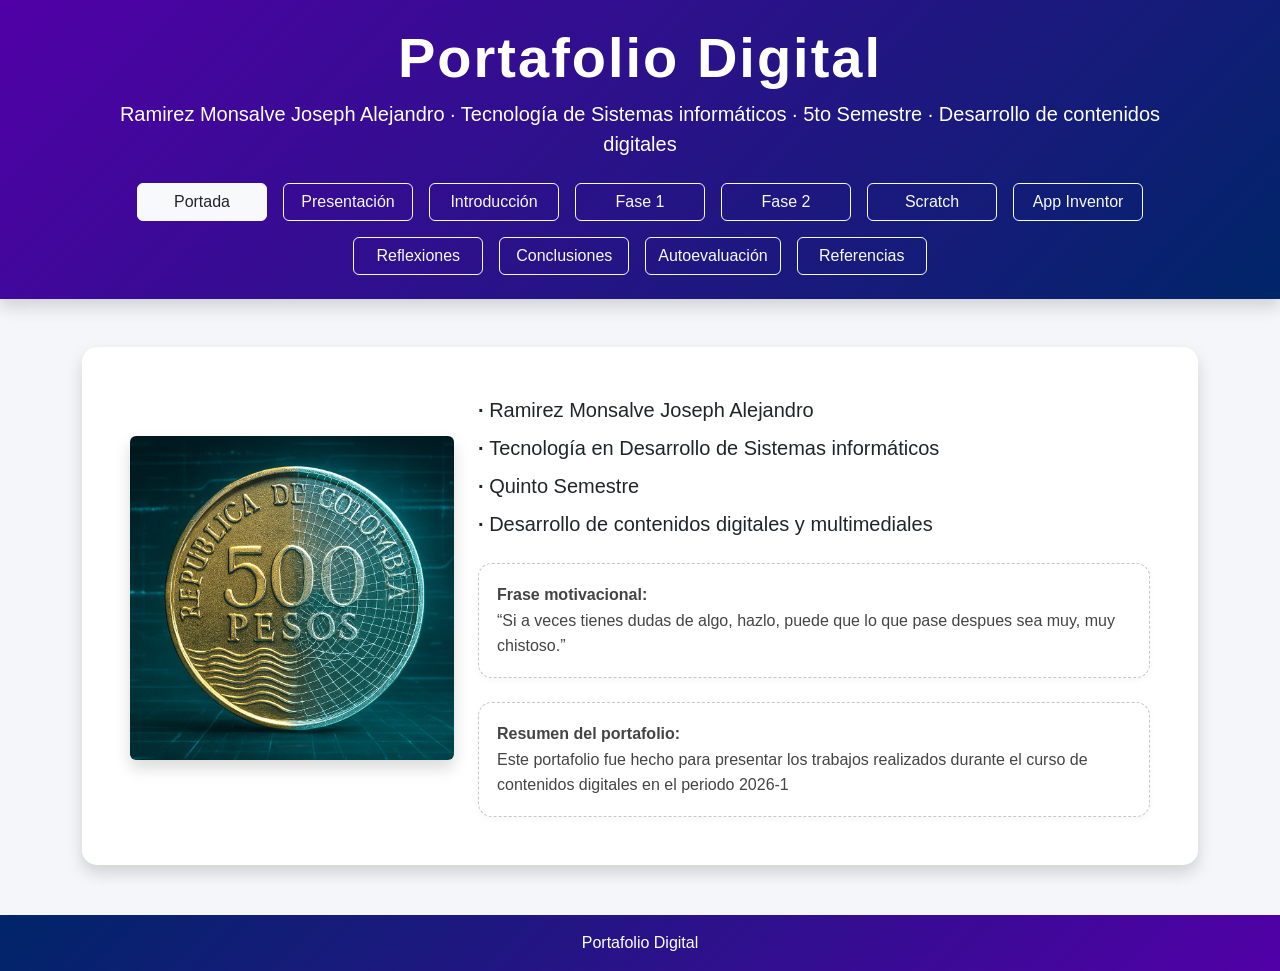
==== commit 3643281c: "version final?" ====
--- a/index.html
+++ b/index.html
@@ -488,50 +488,65 @@
             <div class="card shadow border-0 mb-5">
                 <div class="card-body p-4 p-md-5">
                     <h2 class="mb-4">Reflexiones y Aprendizajes</h2>
-
+                    
                     <div class="row g-4">
                         <div class="col-md-6">
                             <div class="template-box h-100">
                                 <strong>Reflexión crítica por Fase 1:</strong><br>
-                                Escribe aquí tu análisis sobre lo aprendido, lo que te costó y lo que aportó esta fase.
-                            </div>
-                        </div>
+                                Pude comprender la importancia del diseño digital y la organización visual en la creación de contenidos educativos. 
+                                Tambien obtuve habilidades en el uso de herramientas multimedia y en la presentación clara de información.
+                            </div>
+                        </div>
+
                         <div class="col-md-6">
                             <div class="template-box h-100">
                                 <strong>Reflexión crítica por Fase 2:</strong><br>
-                                Escribe aquí tu reflexión sobre IA, prompts y recursos generados con tecnología.
-                            </div>
-                        </div>
-                        <div class="col-md-6">
-                            <div class="template-box h-100">
-                                <strong>Reflexión crítica por Scratch:</strong><br>
-                                Escribe aquí tu reflexión sobre pensamiento lógico, secuencias, interacción y juego educativo.
-                            </div>
-                        </div>
+                                Pude conocer los usos de diferentes aplicaciones IA en el ámbito académico, aprendiendo a utilizar prompts y recursos 
+                                digitales para mejorar la calidad y eficiencia de un proyecto.
+                            </div>
+                        </div>
+
+                    <div class="col-md-6">
+                        <div class="template-box h-100">
+                            <strong>Reflexión crítica por Scratch:</strong><br>
+                            Scratch es una buena plataforma para desarrollar habilidades de pensamiento lógico y programación básica mediante 
+                            interaccion con el usuario, ayudando a mostrar la importancia de la creatividad, logica y secuencia en el desarrollo de aplicaciones.
+                        </div>
+                    </div>
+
                         <div class="col-md-6">
                             <div class="template-box h-100">
                                 <strong>Reflexión crítica por App Inventor:</strong><br>
-                                Escribe aquí tu reflexión sobre el diseño de aplicaciones, prototipos y utilidad pedagógica.
-                            </div>
-                        </div>
+                                Pude entender conceptos básicos sobre desarrollo de aplicaciones móviles y diseño de interfaces, ademas de que 
+                                refuerza habilidades relacionadas con la solución de problemas y la organización.
+                            </div>
+                        </div>
+
                         <div class="col-12">
                             <div class="template-box">
                                 <strong>Aprendizajes más significativos:</strong><br>
-                                Escribe aquí los aprendizajes que más marcaron tu proceso.
-                            </div>
-                        </div>
+                                El uso de herramientas digitales para crear contenidos interactivos, el apoyo de la inteligencia artificial en procesos académicos y 
+                                el desarrollo de proyectos básicos de programación educativa.
+                            </div>
+                        </div>
+
                         <div class="col-12">
                             <div class="template-box">
                                 <strong>Dificultades superadas:</strong><br>
-                                Describe aquí los retos que enfrentaste y cómo los resolviste.
-                            </div>
-                        </div>
+                                Hubieron problemas al tratar de usar nuevas plataformas y herramientas, pero se pudo solucionar mediante la práctica, la investigación y la 
+                                experimentación, facilitando el poder hacer las actividades.
+                            </div>
+                        </div>
+
                         <div class="col-12">
                             <div class="template-box">
                                 <strong>Conexión con el perfil profesional:</strong><br>
-                                Explica aquí cómo lo aprendido se relaciona con tu formación y tu futuro laboral.
-                            </div>
-                        </div>
+                                Esto me sirve en la carrera ya que me ayuda a acostumbrarme en el uso de recursos multimedia en proyectos, la importancia de la programación 
+                                educativa, y como se pueden aplicar correctamente las nuevas tecnologías digitales en mis proyectos académicos y profesionales.
+                            </div>
+                        </div>
+
+                        
                     </div>
                 </div>
             </div>
@@ -547,27 +562,38 @@
                         <div class="col-md-6">
                             <div class="template-box h-100">
                                 <strong>Síntesis del proceso formativo:</strong><br>
-                                Resume aquí el recorrido general del semestre.
-                            </div>
-                        </div>
+                                Durante el semestre se trabajaron diferentes actividades relacionadas con contenidos digitales, inteligencia artificial y 
+                                programación educativa. Cada proyecto permitió fortalecer habilidades tecnológicas y de organización en los entornos digitales.
+                            </div>
+                        </div>
+
                         <div class="col-md-6">
                             <div class="template-box h-100">
                                 <strong>Competencias consolidadas:</strong><br>
-                                Escribe aquí las competencias que fortaleciste de manera más clara.
-                            </div>
-                        </div>
+                                A lo largo del curso se aprendio sobre el diseño de contenido multimedia, como usar adecuadamente herramientas digitales, 
+                                pensamiento lógico y desarrollo básico de aplicaciones, junto a mejorar el como cada uno puede resolver problemas.
+                            </div>
+                        </div>
+
                         <div class="col-md-6">
                             <div class="template-box h-100">
                                 <strong>Propuesta de mejora:</strong><br>
-                                Señala aquí qué mejorarías en futuras versiones del portafolio o de tu trabajo.
-                            </div>
-                        </div>
+                                <strong> · </strong>Incluir proyectos más interactivos.<br>
+                                <strong> · </strong>Una mejor organización visual.<br>
+                                <strong> · </strong>Explorar una mayor variedad de recursos multimedia.<br>
+                                <strong> · </strong>Profundizar en herramientas mas avanzadas de programación y diseño.<br>
+                            </div>
+                        </div>
+
                         <div class="col-md-6">
                             <div class="template-box h-100">
                                 <strong>Proyección profesional:</strong><br>
-                                Explica aquí cómo aplicarás estas habilidades en tu vida profesional.
-                            </div>
-                        </div>
+                                Los que se apredio durante el curso pueden aplicarse en el desarrollo de futuros proyectos tecnológicos, educativos y 
+                                multimediales. Estas habilidades aportan bases importantes para el futuro desempeño profesional en el área de sistemas.
+                            </div>
+                        </div>
+                        
+                        
                     </div>
                 </div>
             </div>
@@ -578,34 +604,38 @@
             <div class="card shadow border-0 mb-5">
                 <div class="card-body p-4 p-md-5">
                     <h2 class="mb-4">Autoevaluación</h2>
-                    <p class="mb-4">Completa esta sección con una valoración cuantitativa y una reflexión cualitativa.</p>
 
                     <div class="row g-4 mb-4">
                         <div class="col-md-4">
                             <div class="template-box text-center h-100">
                                 <strong>Puntaje general</strong><br>
-                                [__ / 5]<br>
-                                [__ / 100]
-                            </div>
-                        </div>
+                                5.0
+                            </div>
+                        </div>
+
                         <div class="col-md-4">
                             <div class="template-box h-100">
                                 <strong>¿Qué aprendí?</strong><br>
-                                Escribe aquí tu respuesta.
-                            </div>
-                        </div>
+                                Aprendí a utilizar diferentes herramientas digitales para crear contenidos interactivos y educativos. junto a un 
+                                refuerzo en mis habilidades relacionadas a programación básica, diseño multimedia e inteligencia artificial que puedo 
+                                aplicar en mis proyectos académicos.
+                            </div>
+                        </div>
+
                         <div class="col-md-4">
                             <div class="template-box h-100">
                                 <strong>¿Qué mejoraría?</strong><br>
-                                Escribe aquí tu respuesta.
-                            </div>
-                        </div>
-                    </div>
-
-                    <div class="template-box">
-                        <strong>¿Cómo aplico esto en mi vida profesional?</strong><br>
-                        Escribe aquí cómo aplicarás lo aprendido en proyectos, trabajos o estudios futuros.
-                    </div>
+                                Se puede mejorar la organización visual de algunos proyectos y profundizar más en herramientas avanzadas de programación y diseño digital.
+                            </div>
+                        </div>
+                        
+                        <div class="template-box">
+                            <strong>¿Cómo aplico esto en mi vida profesional?</strong><br>
+                            Se puede aplicar en futuros proyectos relacionados con desarrollo de software, creación de contenidos digitales y uso de tecnologías 
+                            educativas. Estas habilidades también fortalecen mi perfil profesional en el área de sistemas informáticos.
+                        </div>   
+                        
+                    </div> 
                 </div>
             </div>
         </section>
@@ -615,50 +645,86 @@
             <div class="card shadow border-0 mb-5">
                 <div class="card-body p-4 p-md-5">
                     <h2 class="mb-4">Referencias y Herramientas</h2>
-
                     <div class="row g-4">
+                        <!-- Herramientas -->
                         <div class="col-md-6">
                             <div class="template-box h-100">
                                 <strong>Herramientas digitales utilizadas:</strong><br>
-                                Canva<br>
-                                Genially<br>
-                                Scratch<br>
-                                MIT App Inventor<br>
-                                YouTube<br>
-                                [Agrega aquí otras herramientas]
-                            </div>
-                        </div>
+                                <strong> · </strong>Canva<br>
+                                <strong> · </strong>Genially<br>
+                                <strong> · </strong>Scratch<br>
+                                <strong> · </strong>MIT App Inventor<br>
+                                <strong> · </strong>YouTube<br>
+                                <strong> · </strong>Animaker<br>
+                                <strong> · </strong>GitHub<br>
+                                <strong> · </strong>Visual Studio Code (VS Code)
+                            </div>
+                        </div>
+
+                        <!-- IA -->
                         <div class="col-md-6">
                             <div class="template-box h-100">
                                 <strong>Recursos de IA utilizados:</strong><br>
-                                [Nombre de IA 1]<br>
-                                [Nombre de IA 2]<br>
-                                [Nombre de IA 3]
-                            </div>
-                        </div>
+                                <strong> · </strong>Animaker<br>
+                                <strong> · </strong>ChatGPT<br>
+                                <strong> · </strong>Perplexity AI<br>
+                                <strong> · </strong>Microsoft Copilot
+                            </div>
+                        </div>
+
+                        <!-- URLs -->
                         <div class="col-12">
                             <div class="template-box">
-                                <strong>URLs empleadas:</strong><br>
-                                [Pega aquí los enlaces de los recursos usados]
-                            </div>
-                        </div>
+                                <strong>URLs empleadas:</strong><br><br>
+                                <a href="https://www.canva.com/" target="_blank">https://www.canva.com/</a><br>
+                                <a href="https://genially.com/" target="_blank">https://genially.com/</a><br>
+                                <a href="https://scratch.mit.edu/" target="_blank">https://scratch.mit.edu/</a><br><a href="https://appinventor.mit.edu/" target="_blank">https://appinventor.mit.edu/</a><br>
+                                <a href="https://www.youtube.com/" target="_blank">https://www.youtube.com/</a><br>
+                                <a href="https://www.animaker.com/" target="_blank">https://www.animaker.com/</a><br>
+                                <a href="https://github.com/" target="_blank">https://github.com/</a><br>
+                                <a href="https://code.visualstudio.com/" target="_blank">https://code.visualstudio.com/</a><br>
+                                <a href="https://chatgpt.com/" target="_blank">https://chatgpt.com/</a><br>
+                                <a href="https://www.perplexity.ai/" target="_blank">https://www.perplexity.ai/</a><br>
+                                <a href="https://copilot.microsoft.com/" target="_blank">https://copilot.microsoft.com/</a>
+                            </div>
+                        </div>
+
+                        <!-- Bibliografía -->
                         <div class="col-12">
                             <div class="template-box">
-                                <strong>Referencias bibliográficas en APA 7:</strong><br>
-                                [Autor, A. A. (Año). Título. Editorial o URL.]<br>
-                                [Autor, B. B. (Año). Título. Editorial o URL.]<br>
-                                [Agrega todas las referencias necesarias]
-                            </div>
-                        </div>
-                    </div>
-                </div>
-            </div>
-        </section>
+                                <strong>Referencias bibliográficas en APA 7:</strong><br><br>
+
+                        Pastor, J. (2025, diciembre 5). <em>La IA necesita 650.000 millones al año para sostenerse. El problema es quién los pondrá sobre la mesa.</em> Xataka.<br>
+                        https://www.xataka.com/robotica-e-ia/ia-necesita-650-000-millones-al-ano-para-sostenerse-problema-quien-pondra-mesa
+                        <br><br>
+
+                        Welle, D. (2025, diciembre 19). <em>Inversión en IA superará los USD 500.000 millones en 2026.</em> DW.<br>
+                        https://www.dw.com/es/gasto-en-inteligencia-artificial-alcanzar%C3%A1-cifra-hist%C3%B3rica-de-500000-millones-en-2026/a-75248742
+                        <br><br>
+
+                        Equipo Vytra. (2026, febrero 12). <em>Costo de desarrollar una app móvil con IA en 2026.</em> Vytra.<br>
+                        https://vytra.ai/blog/costo-desarrollar-app-movil-inteligencia-artificial-2026
+                        <br><br>
+
+                        Argote, C. A. (2025, mayo 10). <em>¿Cuánto cuesta el entrenamiento de las herramientas de IA?</em> Diario La República.<br>
+                        https://www.larepublica.co/internet-economy/cuanto-cuesta-el-entrenamiento-de-las-herramientas-de-ia-4131105
+                        <br><br>
+
+                        Noriega, P. (2025, diciembre 13). <em>Usar la IA en 2026 saldrá más caro: chips y centros de datos están en la mira.</em> Infobae.<br>
+                        https://www.infobae.com/tecno/2025/12/13/usar-la-ia-en-2026-saldra-mas-caro-chips-y-centros-de-datos-estan-en-la-mira/
+                    </div>
+                </div>
+
+            </div>
+        </div>
+    </div>
+            
+</section>
 
     </main>
 
     <footer class="text-white text-center py-3">
-        <p class="mb-0">Portafolio Digital · Plantilla editable</p>
+        <p class="mb-0">Portafolio Digital</p>
     </footer>
 
     <script src="https://cdn.jsdelivr.net/npm/bootstrap@5.3.7/dist/js/bootstrap.bundle.min.js"></script>
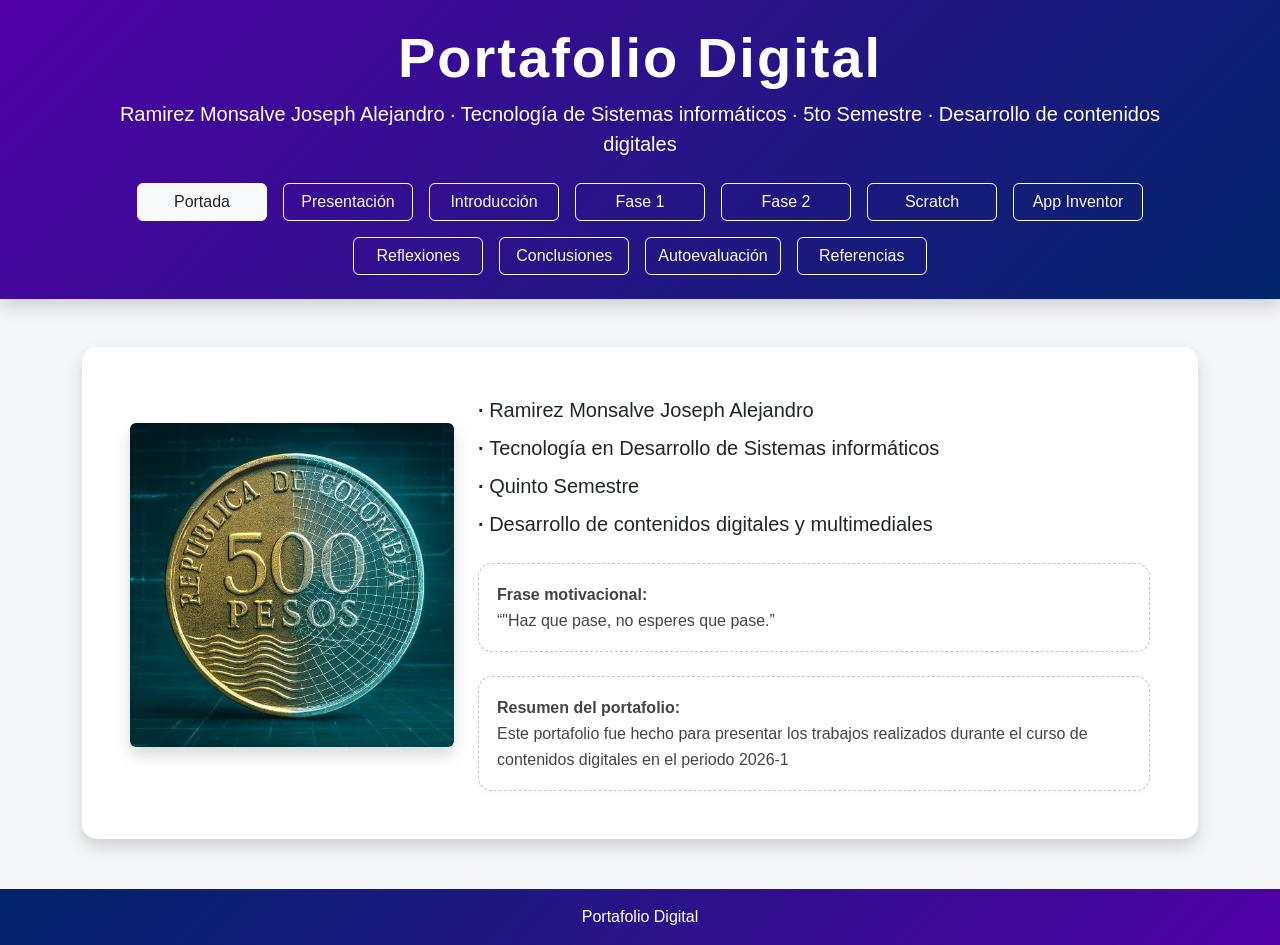
==== commit 68dd66c3: "Update index.html" ====
--- a/index.html
+++ b/index.html
@@ -81,7 +81,7 @@
 
                             <div class="template-box mb-4">
                                 <strong>Frase motivacional:</strong><br>
-                                “Si a veces tienes dudas de algo, hazlo, puede que lo que pase despues sea muy, muy chistoso.”
+                                “"Haz que pase, no esperes que pase.”
                             </div>
 
                             <div class="template-box">
@@ -213,7 +213,7 @@
                     </h3>
                     <p>Infografia interactiva sobre los componentes de un computador, hecho con ayuda de la IA.</p>
                     <div style="width: 100%;">
-                        <div style="position: relative; padding-bottom: 200%; padding-top: 0; height: 0;">
+                        <div style="position: relative; padding-bottom: 75%; padding-top: 0; height: 0;">
                             <iframe title="Componentes de un Computador" frameborder="0" width="800" height="1600" style="position: absolute; top: 0; left: 0; width: 100%; height: 100%;" src="https://view.genially.com/6997bfcaf762c35028108b1b" type="text/html" allowscriptaccess="always" allowfullscreen="true" scrolling="yes" allownetworking="all"></iframe>
                         </div>
                     </div>
@@ -266,8 +266,8 @@
                         Gastos economicos de la IA
                     </h3>
                     <p>Infografia explicativa hecha con apoyo de la IA. Tener en cuenta el ejercicio evaluativo disponible al final.</p>
-                    <div style="width: 100%;">
-                        <div style="position: relative; padding-bottom: 200%; padding-top: 0; height: 0;">
+                    <div style="width: 90%;">
+                        <div style="position: relative; padding-bottom: 75%; padding-top: 0; height: 0;">
                             <iframe title="GASTOS ECONÓMICOS DE LA IA" frameborder="0" width="800" height="1600" style="position: absolute; top: 0; left: 0; width: 100%; height: 100%;" src="https://view.genially.com/69a2ddd88cd01024f6133fe0" type="text/html" allowscriptaccess="always" allowfullscreen="true" scrolling="yes" allownetworking="all"></iframe>
                         </div>
                     </div>
